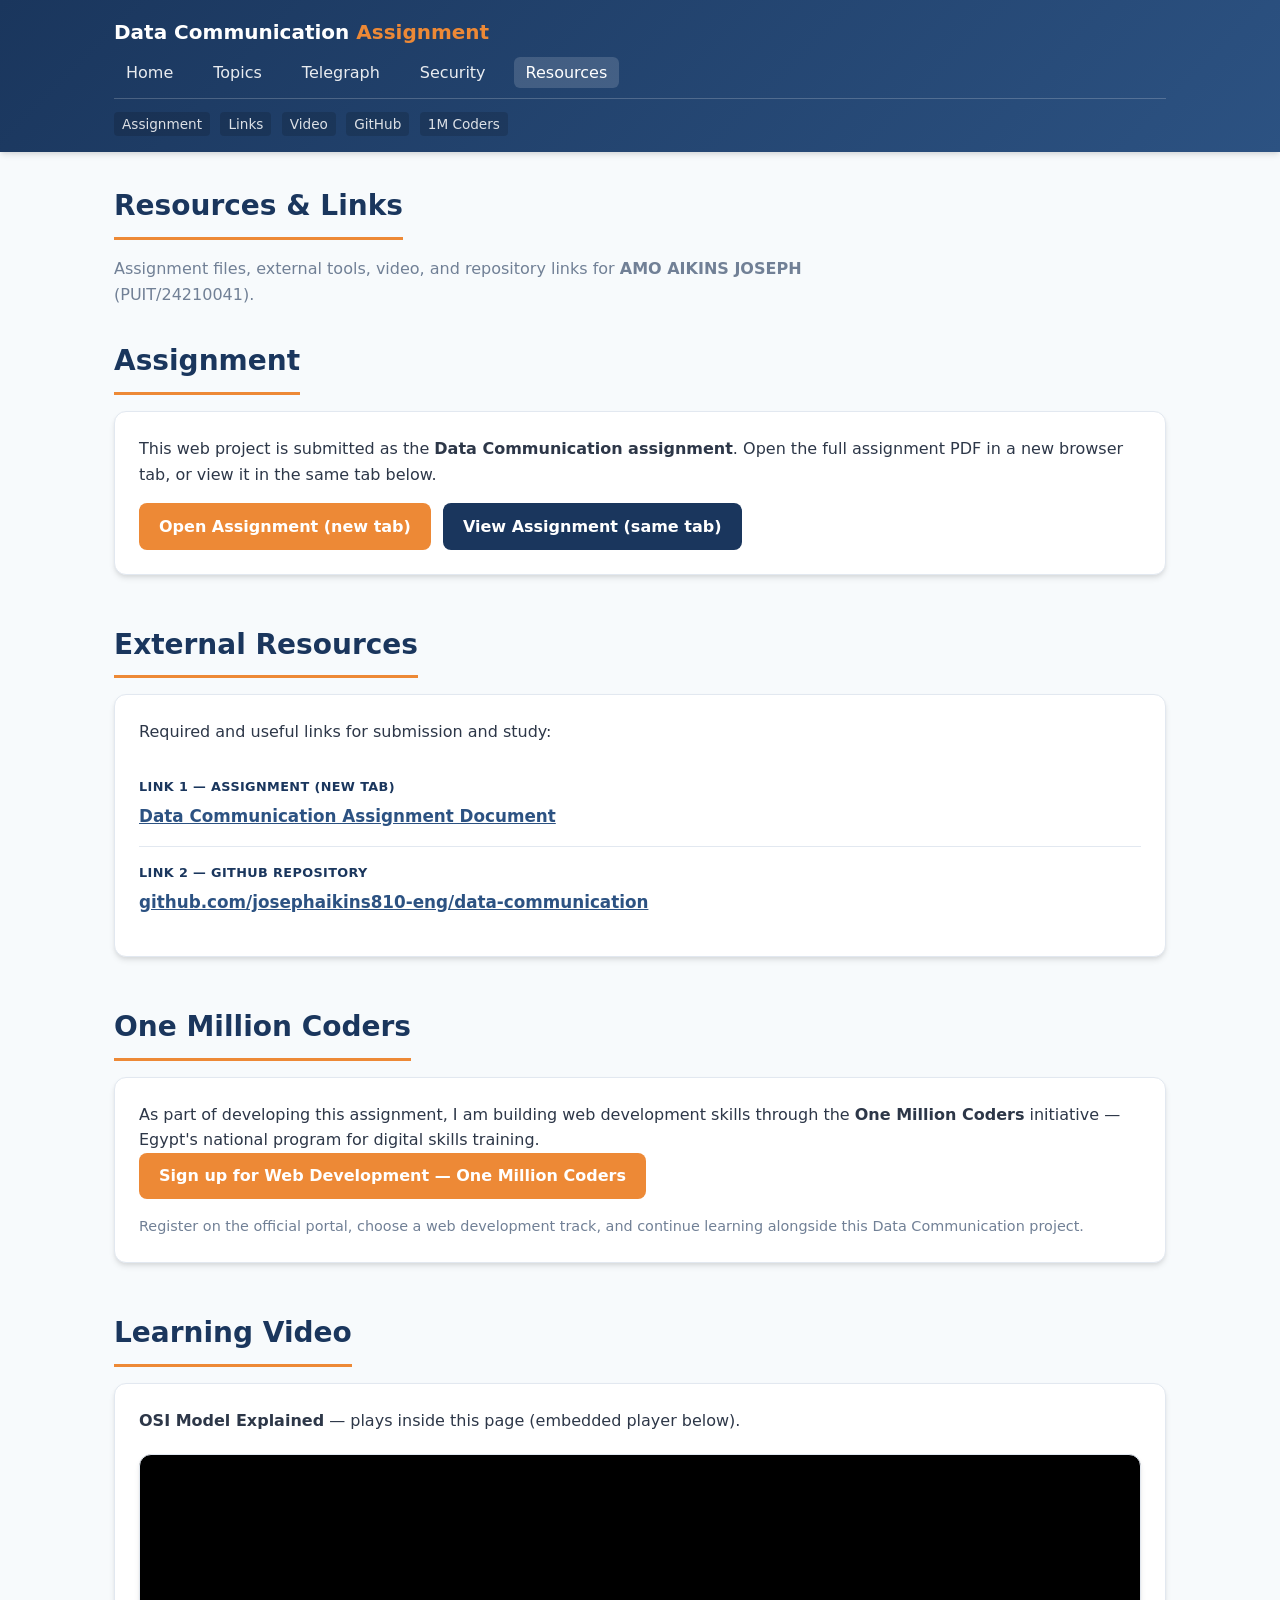
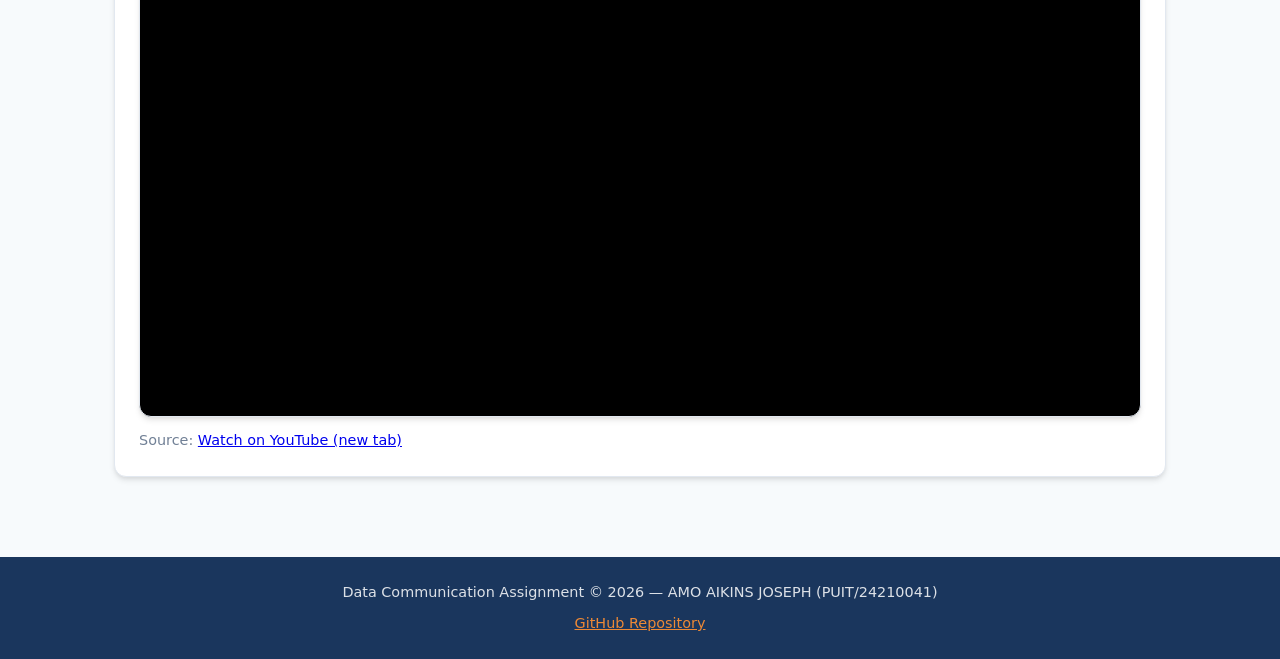
==== resources.html @ e990a9ad "Add files via upload" ====
<!DOCTYPE html>
<html lang="en">
<head>
  <meta charset="UTF-8">
  <meta name="viewport" content="width=device-width, initial-scale=1.0">
  <title>Data Communication Assignment | Resources</title>
  <link rel="stylesheet" href="css/styles.css">
</head>
<body>

  <header class="site-header">
    <div class="header-inner">
      <p class="site-title">Data Communication <span>Assignment</span></p>
      <nav class="main-nav" aria-label="Main navigation">
        <ul>
          <li><a href="index.html">Home</a></li>
          <li><a href="topics.html">Topics</a></li>
          <li><a href="telegraph.html">Telegraph</a></li>
          <li><a href="security.html">Security</a></li>
          <li><a href="resources.html" class="active">Resources</a></li>
        </ul>
      </nav>
      <nav class="page-subnav" aria-label="Resources page sections">
        <ul>
          <li><a href="#assignment">Assignment</a></li>
          <li><a href="#links">Links</a></li>
          <li><a href="#video">Video</a></li>
          <li><a href="#github">GitHub</a></li>
          <li><a href="#one-million-coders">1M Coders</a></li>
        </ul>
      </nav>
    </div>
  </header>

  <main class="container">

    <section id="page-intro" class="page-hero">
      <h1 class="section-title">Resources &amp; Links</h1>
      <p class="hero-text">
        Assignment files, external tools, video, and repository links for
        <strong>AMO AIKINS JOSEPH</strong> (PUIT/24210041).
      </p>
    </section>

    <!-- Assignment (Link1 - opens new tab) -->
    <section id="assignment">
      <h2 class="section-title">Assignment</h2>
      <div class="card">
        <p>
          This web project is submitted as the <strong>Data Communication assignment</strong>.
          Open the full assignment PDF in a new browser tab, or view it in the same tab below.
        </p>
        <div class="link-actions">
          <a
            href="assignments/data-communication-assignment.pdf"
            class="btn btn-primary"
            target="_blank"
            rel="noopener noreferrer"
          >
            Open Assignment (new tab)
          </a>
          <a
            href="assignments/data-communication-assignment.pdf"
            class="btn btn-secondary"
          >
            View Assignment (same tab)
          </a>
        </div>
      </div>
    </section>

    <!-- External resources: Turnitin + more (Link2) -->
    <section id="links">
      <h2 class="section-title">External Resources</h2>
      <div class="card">
        <p>Required and useful links for submission and study:</p>
        <ul class="resource-link-list">
          <li>
            <span class="link-label">Link 1 — Assignment (new tab)</span>
            <a
              href="assignments/data-communication-assignment.pdf"
              target="_blank"
              rel="noopener noreferrer"
            >
              Data Communication Assignment Document
            </a>
          </li>
          
          <li>
            <span class="link-label">Link 2 — GitHub Repository</span>
            <a
              href="https://github.com/josephaikins810-eng/data-communication"
              target="_blank"
              rel="noopener noreferrer"
            >
              github.com/josephaikins810-eng/data-communication
            </a>
          </li>
        </ul>
      </div>
    </section>

<!-- One Million Coders -->
<section id="one-million-coders">
  <h2 class="section-title">One Million Coders</h2>
  <div class="card">
    <p>
      As part of developing this assignment, I am building web development skills through
      the <strong>One Million Coders</strong> initiative — Egypt's national program for
      digital skills training.
    </p>
    <a
      href="https://www.onemillioncoders.gov.eg/"
      class="btn btn-primary"
      target="_blank"
      rel="noopener noreferrer"
    >
      Sign up for Web Development — One Million Coders
    </a>
    <p class="link-note" style="margin-top: 1rem;">
      Register on the official portal, choose a web development track, and continue
      learning alongside this Data Communication project.
    </p>
  </div>
</section>

    <!-- YouTube embedded in page (plays inside this tab) -->
    <section id="video">
      <h2 class="section-title">Learning Video</h2>
      <div class="card">
        <p>
          <strong>OSI Model Explained</strong> — plays inside this page (embedded player below).
        </p>
        <p id="video-local-tip" class="video-warning" hidden>
          <strong>Video blocked on local files.</strong>
          Double-click <code>start-server.bat</code> in your project folder, then open
          <a href="http://localhost:5500/resources.html#video">http://localhost:5500/resources.html#video</a>
          — or use <strong>Live Server</strong> on this file in Cursor.
        </p>
        <div class="video-wrapper">
          <iframe
            src="https://www.youtube.com/embed/vv4y_uOneC0?rel=0"
            title="OSI Model Explained | Data Communication"
            allow="accelerometer; autoplay; clipboard-write; encrypted-media; gyroscope; picture-in-picture; web-share"
            allowfullscreen
            referrerpolicy="strict-origin-when-cross-origin"
          ></iframe>
        </div>
        <p class="link-note">
          Source:
          <a href="https://www.youtube.com/watch?v=vv4y_uOneC0" target="_blank" rel="noopener noreferrer">
            Watch on YouTube (new tab)
          </a>
        </p>
      </div>
    </section>


  </main>

  <footer class="site-footer">
    <p>Data Communication Assignment &copy; 2026 &mdash; AMO AIKINS JOSEPH (PUIT/24210041)</p>
    <p style="margin-top: 0.5rem;">
      <a href="https://github.com/josephaikins810-eng/data-communication" target="_blank" rel="noopener noreferrer">GitHub Repository</a>
    </p>
  </footer>

  <script>
    if (window.location.protocol === "file:") {
      var tip = document.getElementById("video-local-tip");
      if (tip) tip.hidden = false;
    }
  </script>
</body>
</html>
---- css/styles.css ----
/* Data Communication Assignment - Shared Styles */

:root {
  --primary: #1a365d;
  --primary-light: #2c5282;
  --accent: #ed8936;
  --accent-hover: #dd6b20;
  --bg: #f7fafc;
  --card: #ffffff;
  --text: #2d3748;
  --text-muted: #718096;
  --border: #e2e8f0;
  --shadow: 0 4px 6px -1px rgba(0, 0, 0, 0.1), 0 2px 4px -1px rgba(0, 0, 0, 0.06);
  --radius: 12px;
  --font: "Segoe UI", system-ui, -apple-system, sans-serif;
}

*,
*::before,
*::after {
  box-sizing: border-box;
  margin: 0;
  padding: 0;
}

html {
  scroll-behavior: smooth;
}

body {
  font-family: var(--font);
  background: var(--bg);
  color: var(--text);
  line-height: 1.6;
  min-height: 100vh;
}

/* Header & Navigation */
.site-header {
  background: linear-gradient(135deg, var(--primary) 0%, var(--primary-light) 100%);
  color: #fff;
  position: sticky;
  top: 0;
  z-index: 100;
  box-shadow: var(--shadow);
}

.header-inner {
  max-width: 1100px;
  margin: 0 auto;
  padding: 1rem 1.5rem;
}

.site-title {
  font-size: 1.25rem;
  font-weight: 700;
  margin-bottom: 0.75rem;
}

.site-title span {
  color: var(--accent);
}

.main-nav ul {
  list-style: none;
  display: flex;
  flex-wrap: wrap;
  gap: 0.5rem 1rem;
}

.main-nav a {
  color: rgba(255, 255, 255, 0.9);
  text-decoration: none;
  font-weight: 500;
  padding: 0.35rem 0.75rem;
  border-radius: 6px;
  transition: background 0.2s, color 0.2s;
}

.main-nav a:hover,
.main-nav a.active {
  background: rgba(255, 255, 255, 0.15);
  color: #fff;
}

/* Layout */
.container {
  max-width: 1100px;
  margin: 0 auto;
  padding: 2rem 1.5rem;
}

section {
  margin-bottom: 3rem;
}

.section-title {
  font-size: 1.75rem;
  color: var(--primary);
  margin-bottom: 1rem;
  padding-bottom: 0.5rem;
  border-bottom: 3px solid var(--accent);
  display: inline-block;
}

/* Cards */
.card {
  background: var(--card);
  border-radius: var(--radius);
  padding: 1.5rem;
  box-shadow: var(--shadow);
  border: 1px solid var(--border);
}

/* Bio / Profile */
.profile-grid {
  display: grid;
  grid-template-columns: 200px 1fr;
  gap: 2rem;
  align-items: start;
}

@media (max-width: 600px) {
  .profile-grid {
    grid-template-columns: 1fr;
    text-align: center;
  }
}

.profile-image {
  width: 200px;
  height: 200px;
  border-radius: var(--radius);
  object-fit: cover;
  border: 4px solid var(--accent);
  box-shadow: var(--shadow);
}

.profile-meta h2 {
  font-size: 1.5rem;
  color: var(--primary);
  margin-bottom: 0.25rem;
}

.student-id {
  color: var(--text-muted);
  font-size: 0.95rem;
  margin-bottom: 1rem;
}

.badge {
  display: inline-block;
  background: var(--primary);
  color: #fff;
  font-size: 0.75rem;
  padding: 0.25rem 0.6rem;
  border-radius: 999px;
  margin-bottom: 1rem;
}

/* Footer */
.site-footer {
  background: var(--primary);
  color: rgba(255, 255, 255, 0.85);
  text-align: center;
  padding: 1.5rem;
  margin-top: auto;
  font-size: 0.9rem;
}

.site-footer a {
  color: var(--accent);
}

/* In-page section navigation (same-tab anchors) */
.page-subnav {
  margin-top: 0.75rem;
  padding-top: 0.75rem;
  border-top: 1px solid rgba(255, 255, 255, 0.2);
}

.page-subnav ul {
  list-style: none;
  display: flex;
  flex-wrap: wrap;
  gap: 0.35rem 0.65rem;
}

.page-subnav a {
  color: rgba(255, 255, 255, 0.85);
  text-decoration: none;
  font-size: 0.85rem;
  padding: 0.25rem 0.5rem;
  border-radius: 4px;
  background: rgba(0, 0, 0, 0.15);
}

.page-subnav a:hover {
  background: var(--accent);
  color: #fff;
}

.page-hero {
  margin-bottom: 2rem;
}

.hero-text {
  color: var(--text-muted);
  max-width: 720px;
}

.topic-num {
  display: inline-flex;
  align-items: center;
  justify-content: center;
  width: 2rem;
  height: 2rem;
  background: var(--accent);
  color: #fff;
  font-size: 1rem;
  border-radius: 50%;
  margin-right: 0.5rem;
  vertical-align: middle;
}

.card-subtitle {
  font-size: 1.1rem;
  color: var(--primary-light);
  margin: 1.25rem 0 0.75rem;
}

.key-list {
  margin-left: 1.5rem;
  line-height: 1.85;
}

.key-list li {
  margin-bottom: 0.35rem;
}

.info-grid {
  display: grid;
  grid-template-columns: repeat(auto-fit, minmax(180px, 1fr));
  gap: 1rem;
  margin-top: 0.5rem;
}

.info-box {
  background: var(--bg);
  border: 1px solid var(--border);
  border-radius: 8px;
  padding: 1rem;
}

.info-box strong {
  display: block;
  color: var(--primary);
  margin-bottom: 0.35rem;
}

/* OSI diagram */
.diagram {
  margin: 1.25rem 0;
}

.diagram figcaption {
  font-weight: 600;
  color: var(--primary);
  margin-bottom: 0.75rem;
  text-align: center;
}

.osi-stack {
  max-width: 320px;
  margin: 0 auto;
}

.osi-layer {
  padding: 0.6rem 1rem;
  text-align: center;
  font-weight: 600;
  font-size: 0.9rem;
  color: #fff;
  border: 2px solid var(--card);
}

.osi-layer.l7 { background: #553c9a; }
.osi-layer.l6 { background: #6b46c1; }
.osi-layer.l5 { background: #805ad5; }
.osi-layer.l4 { background: #2b6cb0; }
.osi-layer.l3 { background: #2c5282; }
.osi-layer.l2 { background: #2f855a; }
.osi-layer.l1 { background: #276749; }

/* Tables */
.data-table {
  width: 100%;
  border-collapse: collapse;
  margin-top: 0.5rem;
  font-size: 0.95rem;
}

.data-table th,
.data-table td {
  border: 1px solid var(--border);
  padding: 0.65rem 0.85rem;
  text-align: left;
}

.data-table th {
  background: var(--primary);
  color: #fff;
}

.data-table tr:nth-child(even) {
  background: var(--bg);
}

.topic-footer-note {
  margin-top: 1.25rem;
  padding-top: 1rem;
  border-top: 1px solid var(--border);
  color: var(--text-muted);
  font-size: 0.95rem;
}

.topic-footer-note a {
  color: var(--primary-light);
  font-weight: 600;
}

/* Telegraph page */
.diagram-card {
  text-align: center;
}

.telegraph-figure {
  margin: 1.5rem 0 0;
}

.telegraph-diagram-img {
  max-width: 100%;
  height: auto;
  border-radius: var(--radius);
  border: 1px solid var(--border);
  box-shadow: var(--shadow);
}

.telegraph-figure figcaption {
  margin-top: 0.75rem;
  font-size: 0.9rem;
  color: var(--text-muted);
  font-style: italic;
}

.ordered-list {
  list-style-type: decimal;
}

.morse-table-wrap {
  overflow-x: auto;
  margin-top: 0.5rem;
}

.morse-cell {
  font-family: "Consolas", "Courier New", monospace;
  font-size: 1.05rem;
  letter-spacing: 0.15em;
  color: var(--primary);
  font-weight: 600;
}

.morse-example {
  background: var(--bg);
  border-left: 4px solid var(--accent);
  padding: 1rem 1.25rem;
  border-radius: 0 8px 8px 0;
  margin-top: 0.5rem;
}

.morse-display {
  font-family: "Consolas", "Courier New", monospace;
  font-size: 1.5rem;
  color: var(--primary);
  letter-spacing: 0.2em;
  margin: 0.5rem 0;
}

.morse-numbers {
  font-family: "Consolas", "Courier New", monospace;
  font-size: 0.85rem;
  line-height: 1.9;
  color: var(--text-muted);
  word-break: break-word;
}

/* Security page — CIA triad */
.cia-grid {
  display: grid;
  grid-template-columns: repeat(auto-fit, minmax(220px, 1fr));
  gap: 1rem;
  margin: 1.25rem 0;
}

.cia-card {
  border-radius: var(--radius);
  padding: 1.25rem;
  color: #fff;
}

.cia-card h3 {
  font-size: 1.1rem;
  margin-bottom: 0.5rem;
}

.cia-card ul {
  margin: 0.75rem 0 0 1.25rem;
  font-size: 0.9rem;
  line-height: 1.7;
}

.cia-c { background: linear-gradient(135deg, #2b6cb0, #2c5282); }
.cia-i { background: linear-gradient(135deg, #2f855a, #276749); }
.cia-a { background: linear-gradient(135deg, #c05621, #9c4221); }

.cia-diagram {
  margin-top: 2rem;
}

.cia-triangle {
  position: relative;
  width: 280px;
  height: 240px;
  margin: 1rem auto 0;
}

.cia-node {
  position: absolute;
  background: var(--primary);
  color: #fff;
  font-size: 0.8rem;
  font-weight: 600;
  padding: 0.5rem 0.75rem;
  border-radius: 8px;
  text-align: center;
  width: 120px;
}

.cia-node.top {
  top: 0;
  left: 50%;
  transform: translateX(-50%);
  background: #2b6cb0;
}

.cia-node.left {
  bottom: 0;
  left: 0;
  background: #2f855a;
}

.cia-node.right {
  bottom: 0;
  right: 0;
  background: #c05621;
}

.cia-center {
  position: absolute;
  top: 50%;
  left: 50%;
  transform: translate(-50%, -40%);
  width: 90px;
  height: 90px;
  background: var(--card);
  border: 3px solid var(--accent);
  border-radius: 50%;
  display: flex;
  align-items: center;
  justify-content: center;
  text-align: center;
  font-size: 0.75rem;
  font-weight: 700;
  color: var(--primary);
  line-height: 1.3;
  box-shadow: var(--shadow);
}

/* Resources page */
.link-actions {
  display: flex;
  flex-wrap: wrap;
  gap: 0.75rem;
  margin-top: 1rem;
}

.btn {
  display: inline-block;
  padding: 0.65rem 1.25rem;
  border-radius: 8px;
  font-weight: 600;
  text-decoration: none;
  transition: background 0.2s, transform 0.15s;
}

.btn-primary {
  background: var(--accent);
  color: #fff;
}

.btn-primary:hover {
  background: var(--accent-hover);
}

.btn-secondary {
  background: var(--primary);
  color: #fff;
}

.btn-secondary:hover {
  background: var(--primary-light);
}

.resource-link-list {
  list-style: none;
  margin: 1rem 0 0;
  padding: 0;
}

.resource-link-list li {
  padding: 1rem 0;
  border-bottom: 1px solid var(--border);
}

.resource-link-list li:last-child {
  border-bottom: none;
}

.link-label {
  display: block;
  font-size: 0.8rem;
  font-weight: 700;
  color: var(--primary);
  text-transform: uppercase;
  letter-spacing: 0.03em;
  margin-bottom: 0.35rem;
}

.resource-link-list a {
  color: var(--primary-light);
  font-weight: 600;
  font-size: 1.05rem;
}

.resource-link-list a:hover {
  color: var(--accent);
}

.link-hint,
.link-note {
  font-size: 0.9rem;
  color: var(--text-muted);
  margin-top: 0.35rem;
}

.link-note code {
  background: var(--bg);
  padding: 0.15rem 0.4rem;
  border-radius: 4px;
  font-size: 0.85rem;
}

.video-warning {
  background: #fff5f5;
  border: 1px solid #fc8181;
  border-radius: var(--radius);
  padding: 1rem 1.25rem;
  margin-bottom: 1rem;
  font-size: 0.95rem;
  line-height: 1.6;
}

.video-warning a {
  color: var(--primary-light);
  font-weight: 600;
}

.video-wrapper {
  position: relative;
  width: 100%;
  max-width: 100%;
  min-height: 200px;
  aspect-ratio: 16 / 9;
  margin: 1.25rem 0 0.75rem;
  border-radius: var(--radius);
  overflow: hidden;
  box-shadow: var(--shadow);
  border: 1px solid var(--border);
  background: #000;
}

.video-wrapper iframe {
  position: absolute;
  top: 0;
  left: 0;
  width: 100%;
  height: 100%;
  border: 0;
}

.video-poster {
  position: relative;
  display: block;
  width: 100%;
  height: 100%;
  padding: 0;
  border: 0;
  cursor: pointer;
  background: #000;
}

.video-poster img {
  width: 100%;
  height: 100%;
  object-fit: cover;
  display: block;
  opacity: 0.85;
}

.video-poster:hover img {
  opacity: 0.65;
}

.video-play-icon {
  position: absolute;
  top: 50%;
  left: 50%;
  transform: translate(-50%, -50%);
  width: 72px;
  height: 72px;
  background: rgba(237, 137, 54, 0.95);
  color: #fff;
  font-size: 1.75rem;
  line-height: 72px;
  text-align: center;
  border-radius: 50%;
  box-shadow: 0 4px 20px rgba(0, 0, 0, 0.4);
  pointer-events: none;
}

.video-play-label {
  position: absolute;
  bottom: 1rem;
  left: 0;
  right: 0;
  text-align: center;
  color: #fff;
  font-weight: 600;
  font-size: 1rem;
  text-shadow: 0 1px 4px rgba(0, 0, 0, 0.8);
  pointer-events: none;
}

.github-box {
  background: var(--bg);
  border: 1px solid var(--border);
  border-radius: var(--radius);
  padding: 1.25rem;
  margin-top: 1rem;
}

.github-url a {
  font-weight: 600;
  color: var(--primary-light);
  word-break: break-all;
}

.copy-code {
  display: block;
  margin-top: 0.5rem;
  padding: 0.75rem;
  background: #1a202c;
  color: #68d391;
  border-radius: 6px;
  font-size: 0.85rem;
  word-break: break-all;
}

.pdf-preview {
  margin-top: 1.25rem;
  border: 1px solid var(--border);
  border-radius: var(--radius);
  overflow: hidden;
  box-shadow: var(--shadow);
  background: var(--bg);
}

.pdf-iframe {
  width: 100%;
  height: 600px;
  border: 0;
  display: block;
}

@media (max-width: 600px) {
  .pdf-iframe {
    height: 400px;
  }
}

/* Utility */
.coming-soon {
  background: #ebf8ff;
  border: 1px dashed var(--primary-light);
  border-radius: var(--radius);
  padding: 1rem 1.25rem;
  color: var(--primary);
  font-size: 0.95rem;
}
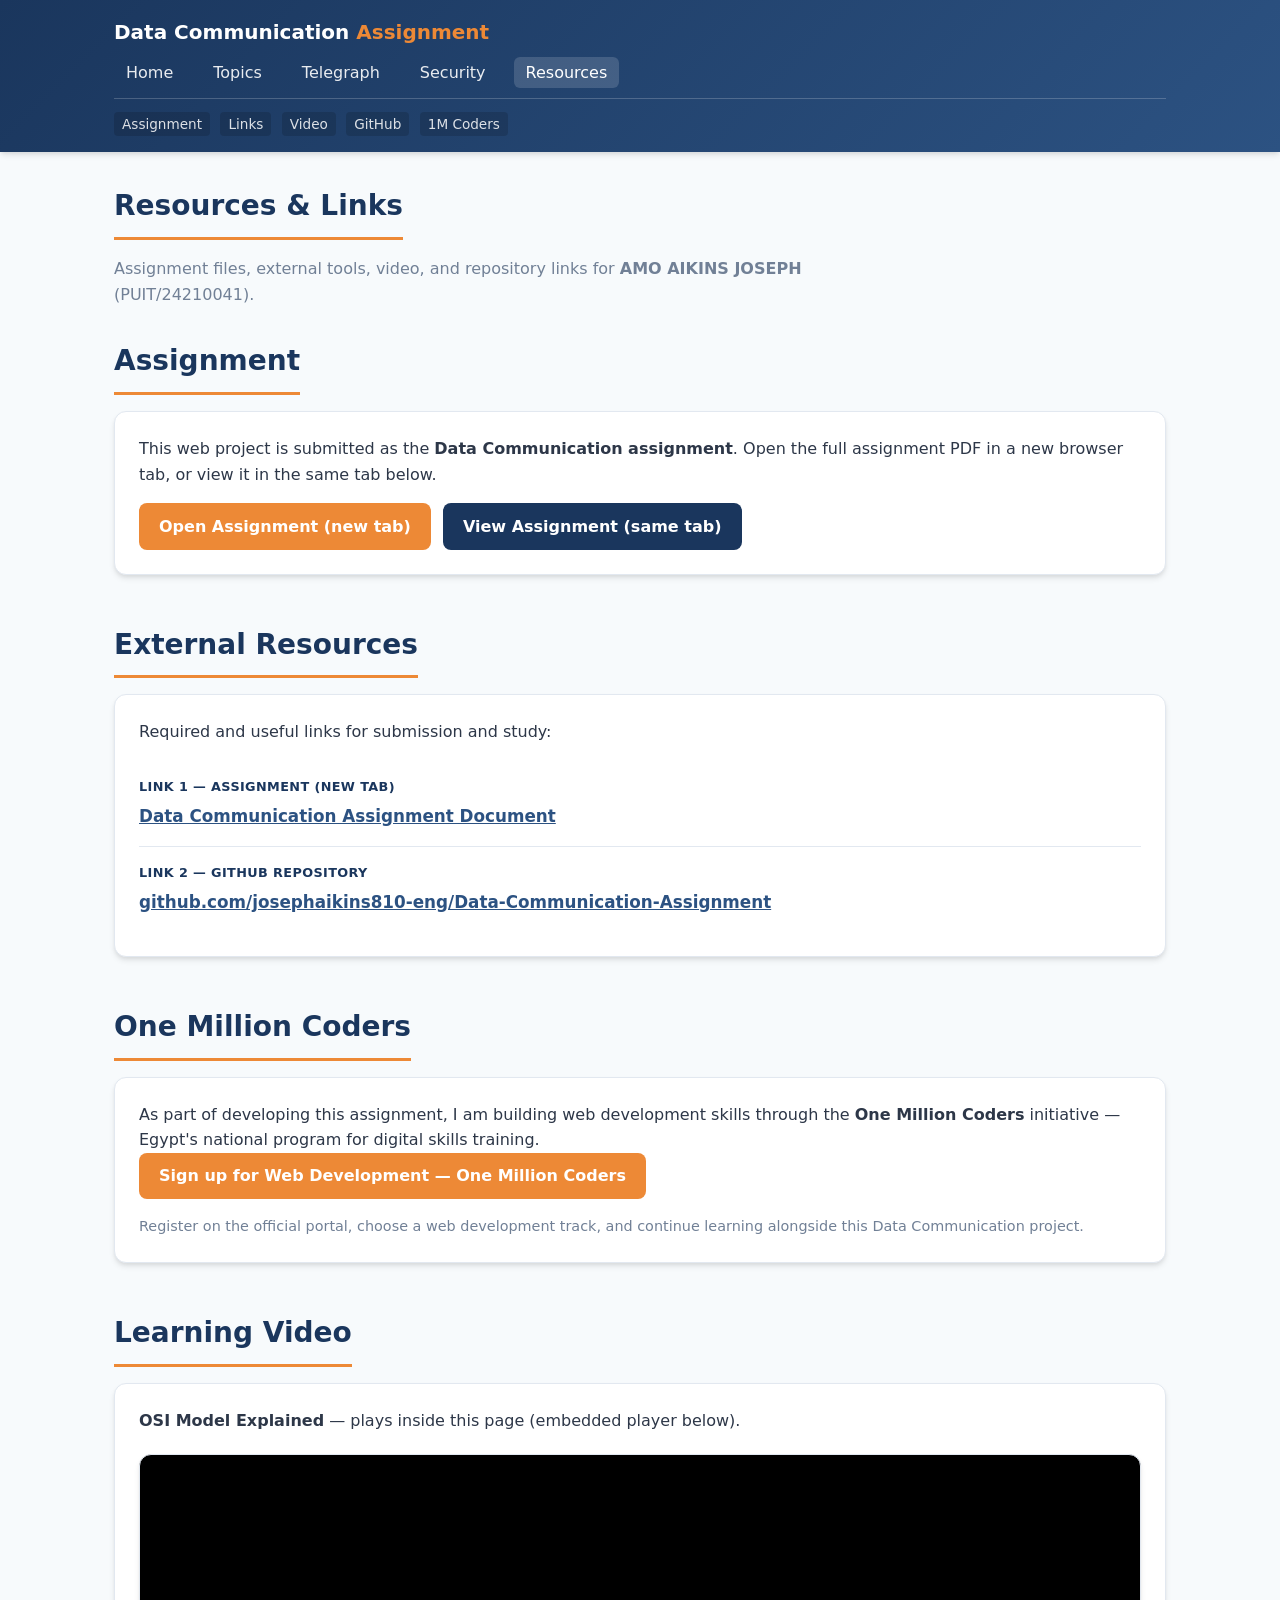
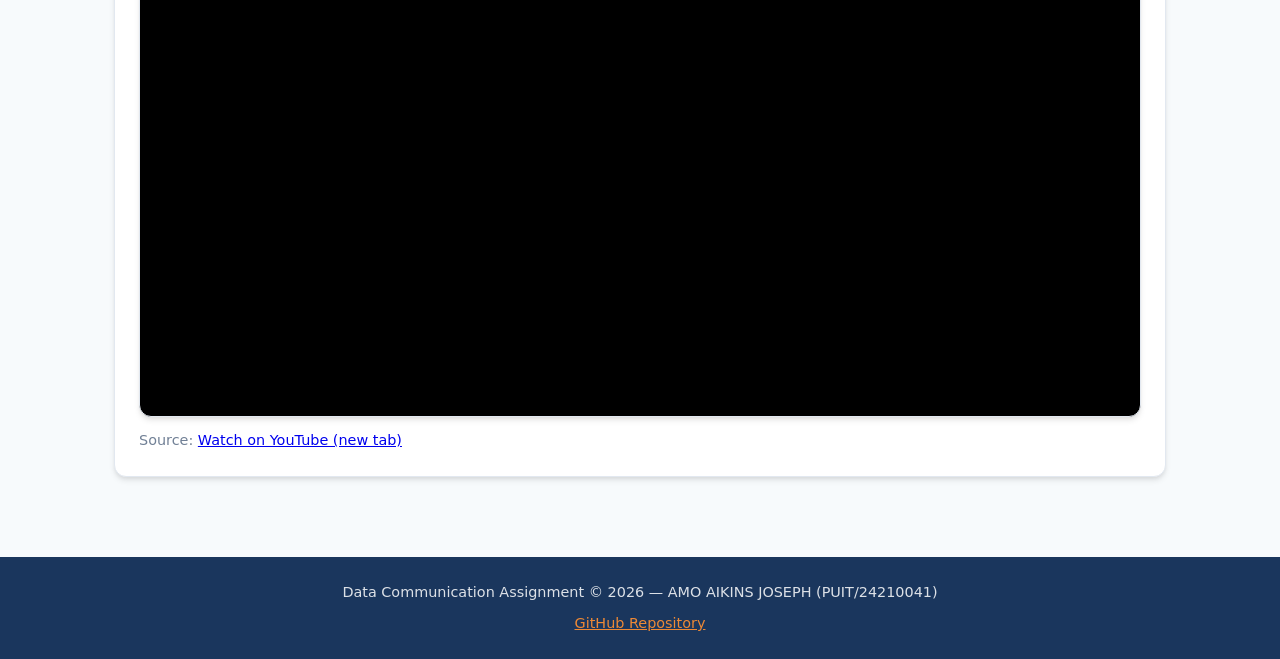
==== commit b494eaa0: "Update resources.html" ====
--- a/resources.html
+++ b/resources.html
@@ -93,7 +93,7 @@
               target="_blank"
               rel="noopener noreferrer"
             >
-              github.com/josephaikins810-eng/data-communication
+              github.com/josephaikins810-eng/Data-Communication-Assignment
             </a>
           </li>
         </ul>
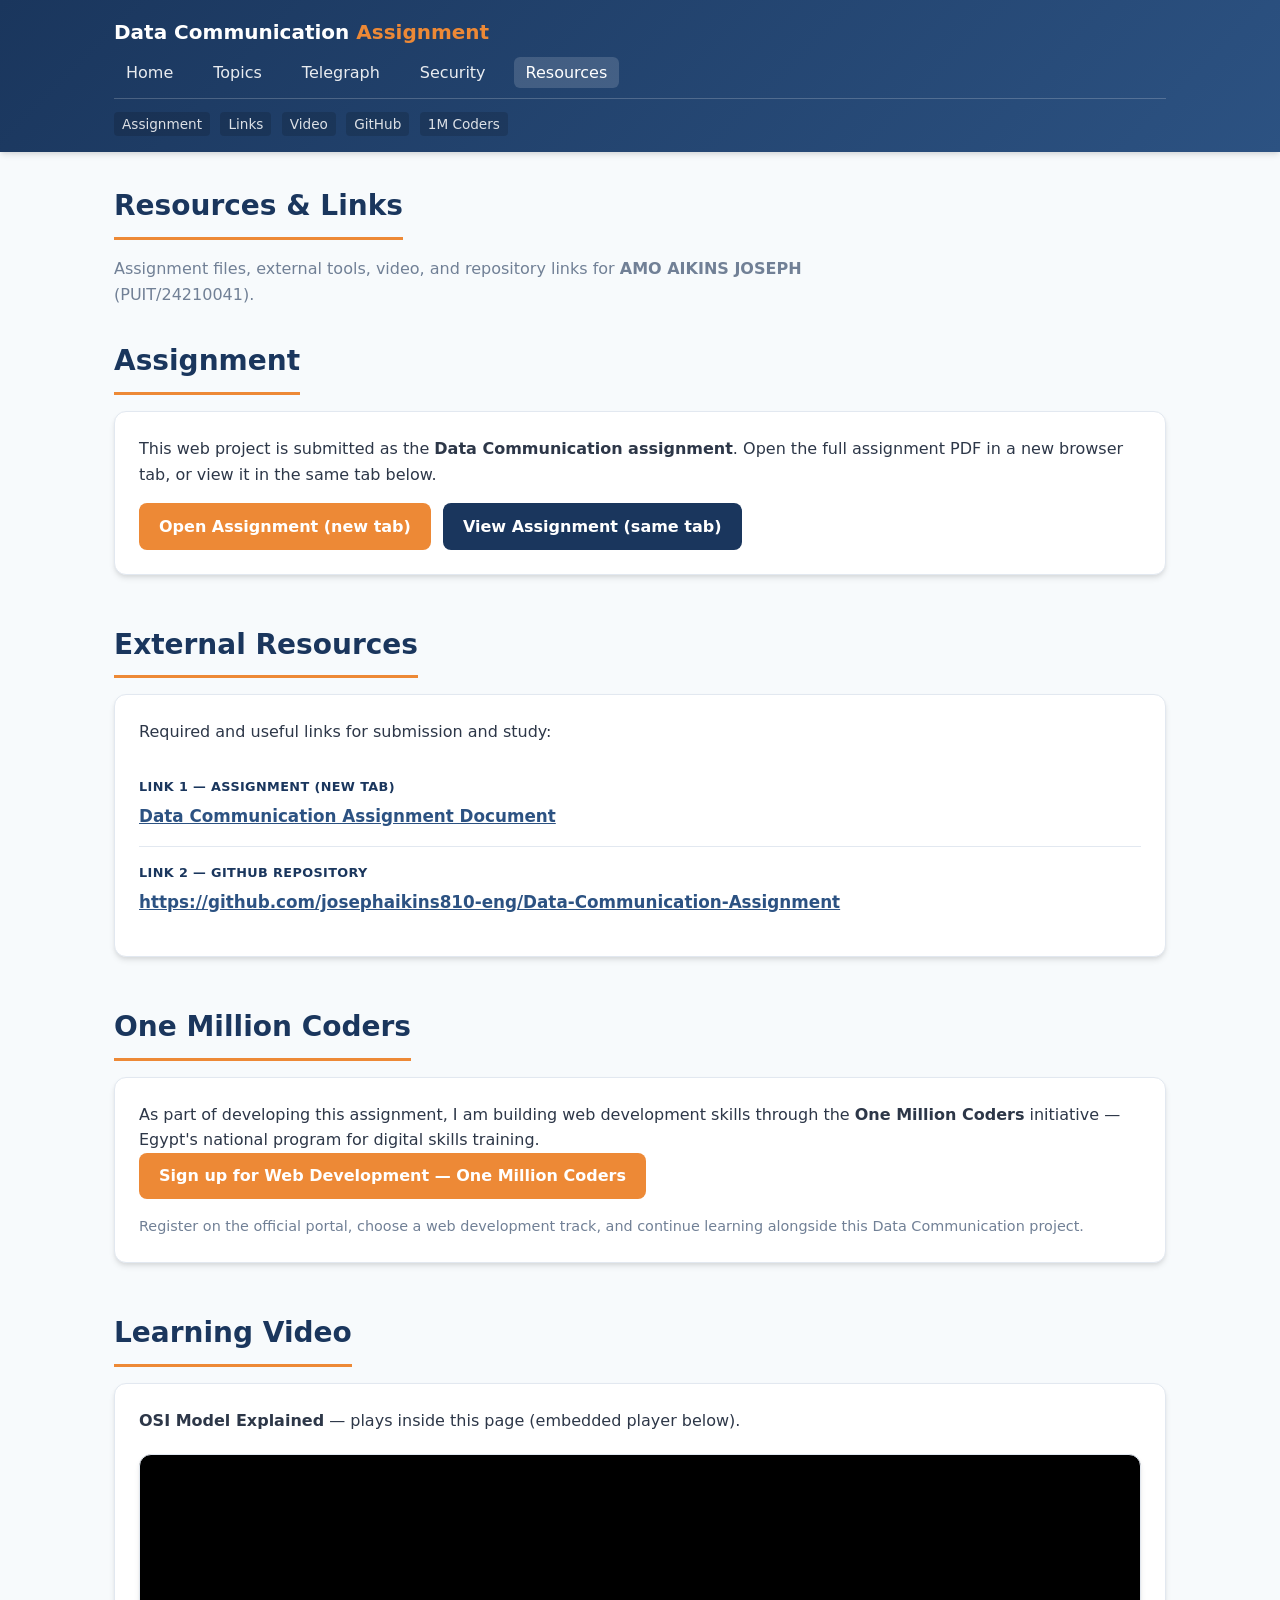
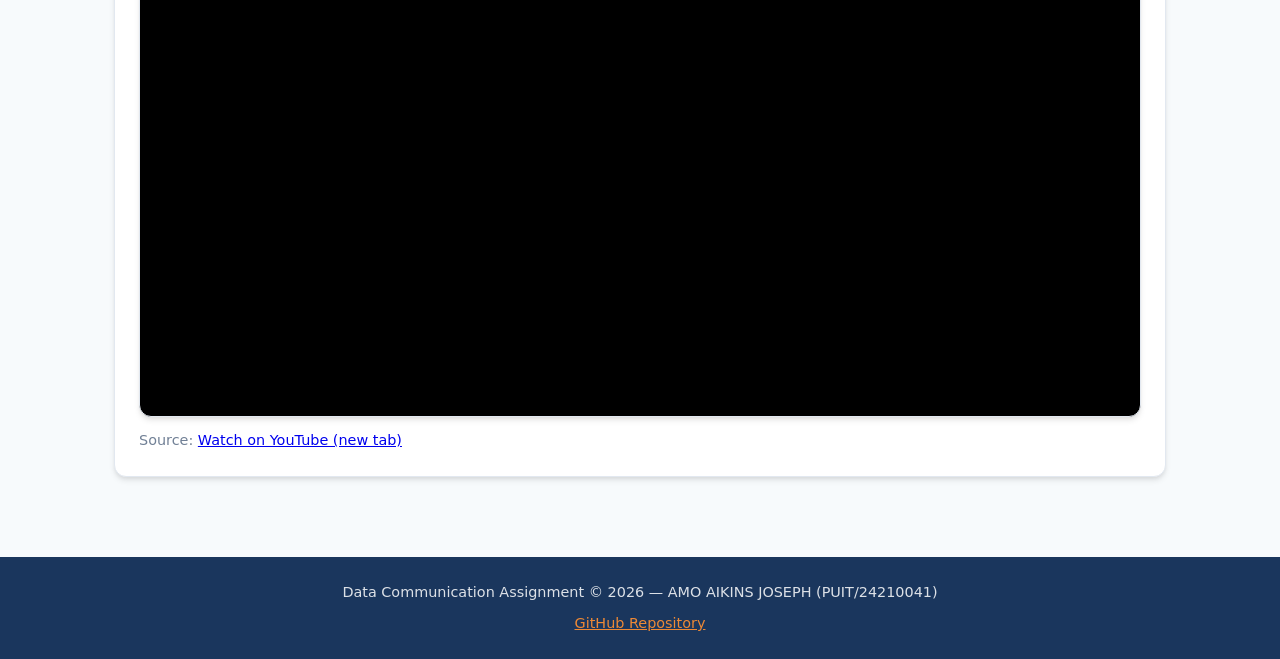
==== commit 125d2959: "Update resources.html" ====
--- a/resources.html
+++ b/resources.html
@@ -93,7 +93,7 @@
               target="_blank"
               rel="noopener noreferrer"
             >
-              github.com/josephaikins810-eng/Data-Communication-Assignment
+              https://github.com/josephaikins810-eng/Data-Communication-Assignment
             </a>
           </li>
         </ul>
